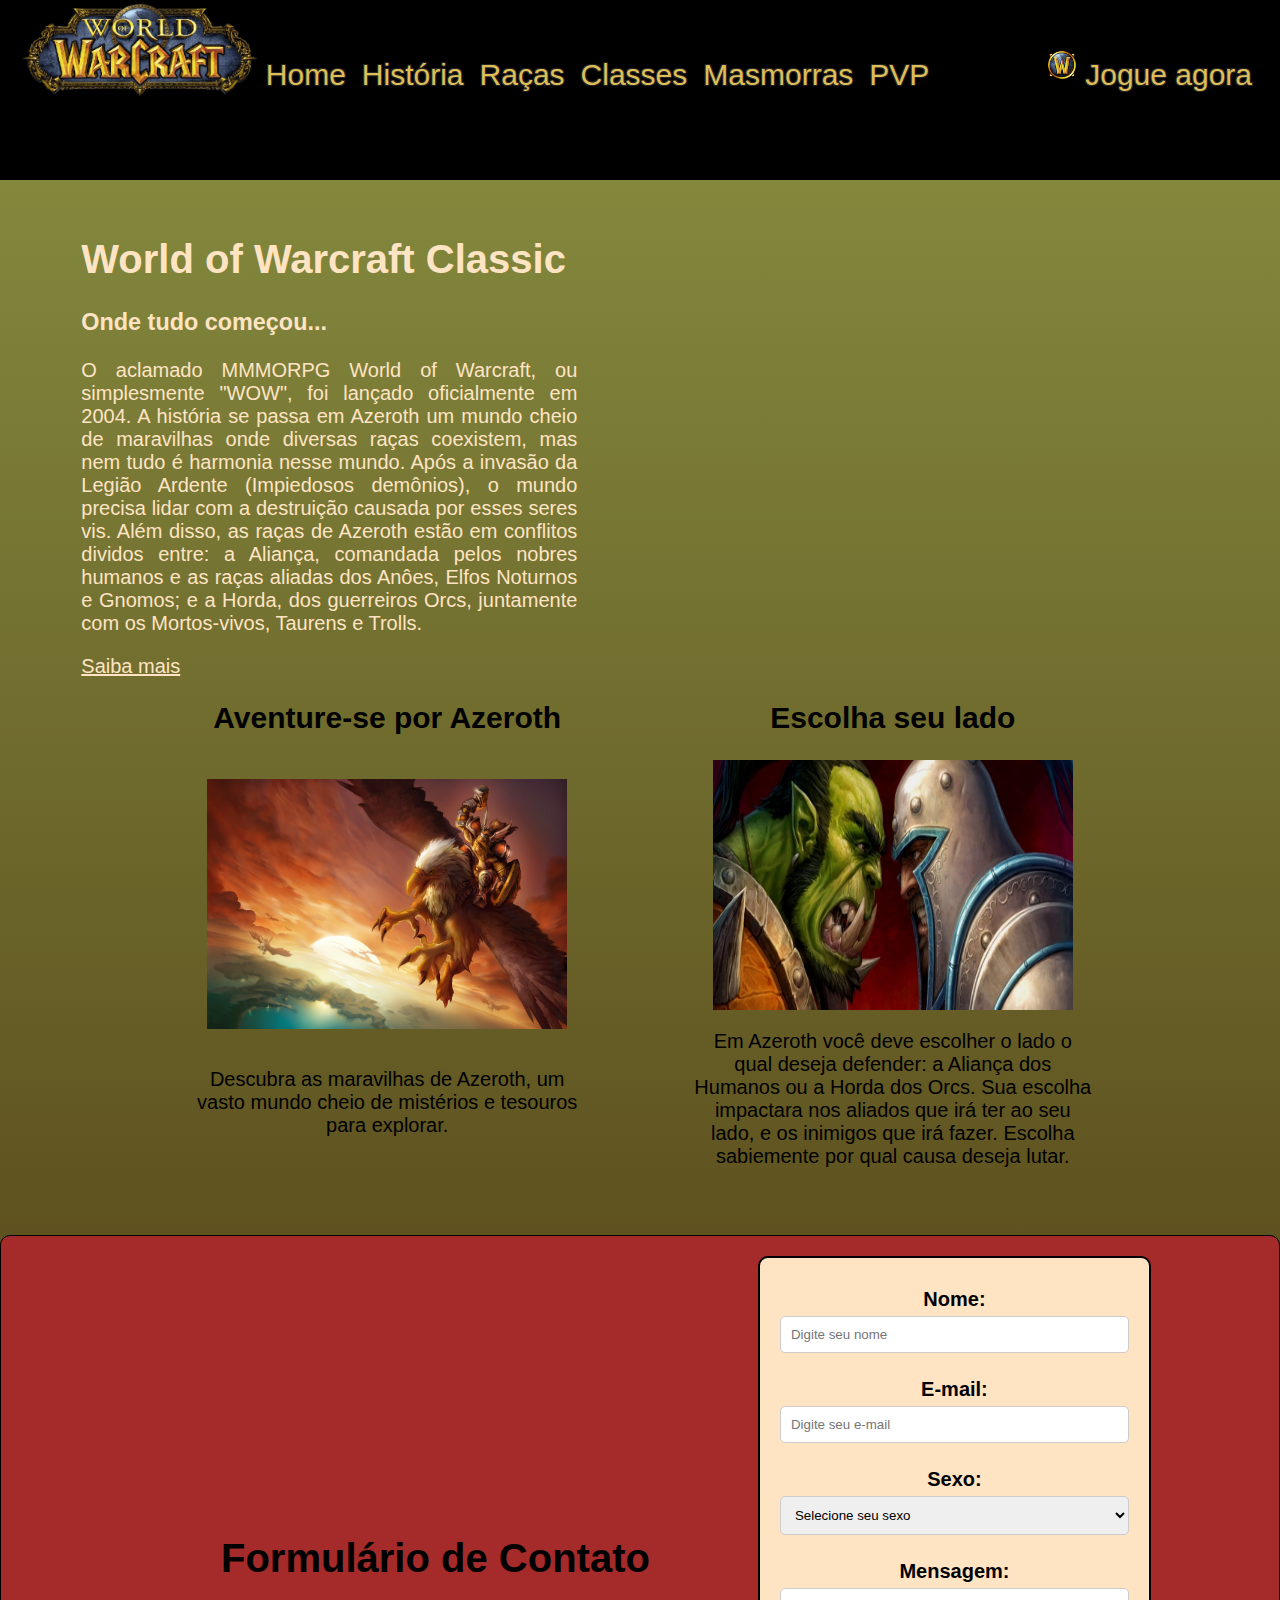
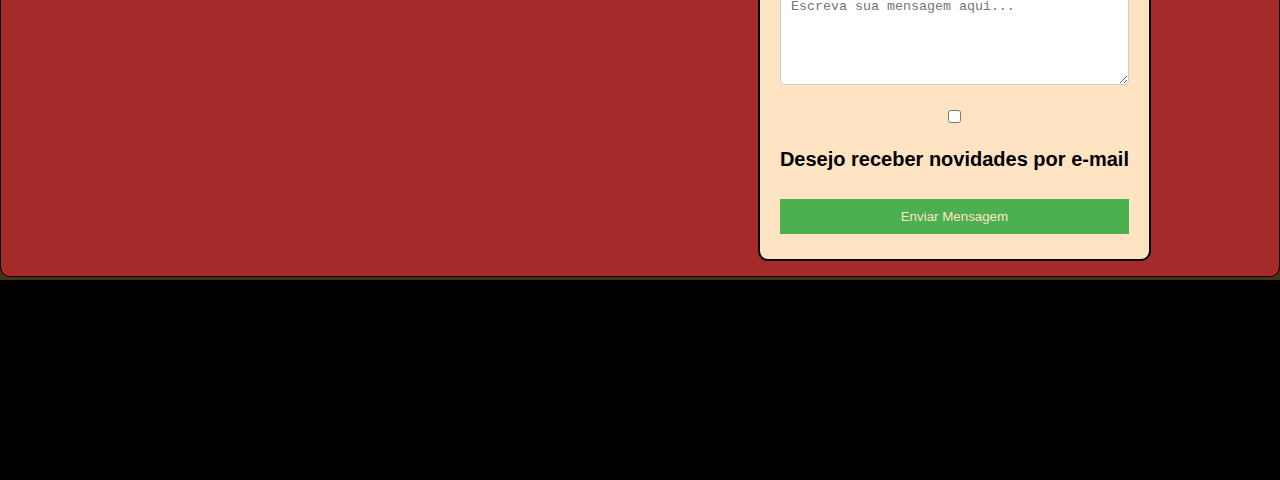
==== index.html @ aa86411c "Merge 74359c9a7a1cb1c95c81980e7edcfb5355a2a351 into 4a9527f2758faa04fa6d62b060ab9dfa653b3f22" ====
<!DOCTYPE html>
<html lang="pt-br">
  <head>
    <meta charset="UTF-8" />
    <meta name="viewport" content="width=device-width, initial-scale=1.0" />
    <link rel="stylesheet" href="./CSS/estilos.css" />

    <link
      rel="shortcut icon"
      href="https://encrypted-tbn0.gstatic.com/images?q=tbn:ANd9GcTQRBLBAiBrouCPfHCtT3oeLuAStxVxVNGHFw&s"
      type="image/pnj"
    />

    <title>Wow Classic Infos</title>
  </head>

  <body>
    <header id="header">
      <nav>
        <div id="logo">
          <img src="./img/logowow.png" alt="Logo lol" />
        </div>

        <div id="menu">
          <a href="index.html" class="menu_atual">Home</a>
          <a href="historia.html">História</a>
          <a href="racas.html">Raças</a>
          <a href="classes.html">Classes</a>
          <a href="masmorras.html">Masmorras</a>
          <a href="pvp.html">PVP</a>
        </div>

        <div id="link_jogo">
          <img src="./img/icone-wow.png" alt="Logo Classic" />
          <a href="https://wowclassic.blizzard.com/pt-br/" target="blank"
            >Jogue agora</a
          >
        </div>
        <div>
          <button id="btnheader" onclick="mudarCor()">Cor do Header</button>
        </div>
      </nav>
    </header>

    <main id="index">
      <section id="topo">
        <div id="texto">
          <h1>World of Warcraft Classic</h1>

          <h3>Onde tudo começou...</h3>

          <p>
            O aclamado MMMORPG World of Warcraft, ou simplesmente "WOW", foi
            lançado oficialmente em 2004. A história se passa em Azeroth um
            mundo cheio de maravilhas onde diversas raças coexistem, mas nem
            tudo é harmonia nesse mundo. Após a invasão da Legião Ardente
            (Impiedosos demônios), o mundo precisa lidar com a destruição
            causada por esses seres vis. Além disso, as raças de Azeroth estão
            em conflitos dividos entre: a Aliança, comandada pelos nobres
            humanos e as raças aliadas dos Anôes, Elfos Noturnos e Gnomos; e a
            Horda, dos guerreiros Orcs, juntamente com os Mortos-vivos, Taurens
            e Trolls.
          </p>

          <a
            href="https://pt.wikipedia.org/wiki/World_of_Warcraft"
            target="_blank"
            >Saiba mais</a
          >
        </div>

        <article id="video_lancamento">
          <iframe
            width="560"
            height="315"
            src="https://www.youtube.com/embed/oQK8LqkoXbs?si=SQHfPfyYjUppkbMx"
            title="YouTube video player"
            frameborder="0"
            allow="accelerometer; autoplay; clipboard-write; encrypted-media; gyroscope; 
                picture-in-picture; web-share"
            referrerpolicy="strict-origin-when-cross-origin"
            allowfullscreen
          ></iframe>
        </article>
      </section>

      <section id="meio">
        <div type="box">
          <h2>Aventure-se por Azeroth</h2>
          <img src="img/grifo.jpg" alt="" />
          <p>
            Descubra as maravilhas de Azeroth, um vasto mundo cheio de mistérios
            e tesouros para explorar.
          </p>
        </div>

        <div>
          <h2>Escolha seu lado</h2>
          <img src="img/escolha.jpg" alt="Escolha seu lado" />
          <p>
            Em Azeroth você deve escolher o lado o qual deseja defender: a
            Aliança dos Humanos ou a Horda dos Orcs. Sua escolha impactara nos
            aliados que irá ter ao seu lado, e os inimigos que irá fazer.
            Escolha sabiemente por qual causa deseja lutar.
          </p>
        </div>

        <div>
          <h2>Jogue agora</h2>
          <img src="img/zg.jpg" alt="" />
          <p>
            Comece agora mesmo sua aventura em World of Warcraft Classic, e
            conquiste o mundo de Azeroth!
            <a href="https://wowclassic.blizzard.com/pt-br/" target="_blank">
              Jogue agora!</a
            >
          </p>
        </div>
      </section>

      <section id="base">
        <h1>Formulário de Contato</h1>
        <form id="formulario" onsubmit="mostrarDados(event)">
          <label for="nome">Nome:</label>
          <input
            type="text"
            id="nome"
            name="nome"
            placeholder="Digite seu nome"
            required
          />

          <label for="email">E-mail:</label>
          <input
            type="email"
            id="email"
            name="email"
            placeholder="Digite seu e-mail"
            required
          />

          <label for="sexo">Sexo:</label>
          <select id="sexo" name="sexo" required>
            <option value="">Selecione seu sexo</option>
            <option value="Masculino">Masculino</option>
            <option value="Feminino">Feminino</option>
            <option value="Outro">Outro</option>
          </select>

          <label for="mensagem">Mensagem:</label>
          <textarea
            id="mensagem"
            name="mensagem"
            rows="5"
            placeholder="Escreva sua mensagem aqui..."
            required
          ></textarea>

          <input type="checkbox" id="novidades" name="novidades" />

          <label for="novidades">Desejo receber novidades por e-mail</label>
          <br />
          <button id="btnform" type="submit">Enviar Mensagem</button>
        </form>
      </section>
    </main>

    <footer></footer>

    <script src="js/codigo.js"></script>
  </body>
</html>
---- CSS/estilos.css ----
html,
body {
  display: flex;
  justify-content: space-evenly;
  flex-wrap: wrap;
  font-size: 20px;
  font-family: Arial, Helvetica, sans-serif;
  background-color: gray;
  width: 100%;
  height: 100%;
  margin: 0;
  padding: 0;
  text-align: center;
}

header {
  display: flex;
  justify-content: space-around;
  width: 100%;
  height: 180px;
  background-color: #000000;
  margin: 0;
}

nav {
  display: flex;
  justify-content: space-around;
  flex-wrap: wrap;
}

nav div {
  display: flex;
  justify-content: space-around;
  flex-wrap: wrap;
  width: 10%;
  height: 100%;
}

#logo img {
  width: auto;
  height: 100px;
  margin-right: 250px;
}

#menu,
#link_jogo {
  width: auto;
  height: 100%;
  margin-top: 50px;
  font-size: 30px;
  margin-left: 70px;
}

#menu a,
#link_jogo a {
  margin: 8px;
  text-decoration: none;
  color: #ddbe58;
  text-shadow: 1px 1px 0px #252323, -1px -1px 0px #252323, 1px -1px 0px #252323,
    -1px 1px 0px #252323;
}

#menu a:hover,
#link_jogo a:hover {
  color: rgb(134, 134, 30);
  text-decoration: underline;
}

#link_jogo img {
  width: 30px;
  height: 30px;
}

#btnheader {
  width: 100px;
  height: 100px;
  padding: 10px;
  margin-top: 20px;
  margin-left: 50px;
  background-color: #4caf50;
  color: bisque;
  border: none;
  cursor: pointer;
}

#btnheader:hover {
  background-color: #4caf50;
}

main {
  width: 100%;
  height: 2500px;
  display: flex;
  justify-content: space-between;
  flex-wrap: wrap;
  background-image: linear-gradient(to top, rgb(72, 49, 14), rgb(131, 136, 61));
}

#index {
  height: 1700px;
}

main section {
  display: flex;
  justify-content: space-evenly;
  flex-wrap: wrap;
}

main #topo {
  width: auto;
  height: 400px;
  color: bisque;
  padding: 20px;
}

#topo article {
  padding-top: 50px;
}

#texto {
  width: 40%;
  height: 80%;
  margin-top: 10px;
  text-align: justify;
}

#texto a:hover {
  background-color: black;
  color: rgb(134, 134, 30);
}

#texto a {
  color: bisque;
}

#meio {
  display: block;
  width: 100%;
  height: 600px;
  margin: 0;
}

#meio div {
  display: inline-flex;
  justify-content: space-around;
  flex-wrap: wrap;
  width: 400px;
  height: 500px;
  /* background-color: blue; */
  margin: 20px;
  padding: 30px;
}

#meio a {
  color: black;
  text-decoration: none;
}

#meio a:hover {
  color: #86861e;
  text-decoration: underline;
}

#meio img {
  width: 90%;
  height: 50%;
}

#base {
  width: 100%;
  height: 600px;
  background-color: brown;
  margin: auto;
  padding: 20px;
  border: 1px solid black;
  border-radius: 10px;
}

#base h1 {
  margin-top: 280px;
  margin-left: 200px;
}

form {
  max-width: 400px;
  margin: auto;
  padding: 20px;
  border: 2px solid black;
  border-radius: 10px;
  background-color: bisque;
}
label {
  display: block;
  margin-top: 10px;
  font-weight: bold;
}
input,
select,
textarea {
  width: 100%;
  padding: 10px;
  margin: 10px 0;
  margin-top: 5px;
  margin-bottom: 15px;
  box-sizing: border-box;
  border: 1px solid #ccc;
  border-radius: 5px;
}

#btnform {
  width: 100%;
  padding: 10px;
  margin: 10px 0;
  margin-top: 5px;
  margin-bottom: 5px;
  background-color: #4caf50;
  color: bisque;
  border: none;
  cursor: pointer;
}
#btnform:hover {
  background-color: #45a049;
}

footer {
  width: 100%;
  height: 200px;
  background-color: black;
}

#historia {
  height: 2650px;
}

#historia div {
  width: 40%;
  height: 90%;
  border: 1px;
  border-color: rgb(0, 0, 0);
}
#historia div img {
  width: 100%;
  height: 100%;
}

#azeroth,
#portal,
#legiao,
#faccoesAlianca,
#faccoesHorda {
  width: 100%;
  height: 500px;
  padding-top: 30px;
}

#azeroth {
  background-color: aquamarine;
}

#portal {
  background-color: chocolate;
}

#orcs {
  background-color: darkgreen;
}

#faccoesAlianca {
  background-color: darkslategray;
}

#faccoesHorda {
  background-color: brown;
}

#racas {
  height: 3300px;
  display: flex;
  justify-content: space-around;
  flex-wrap: wrap;
}

#racas div img {
  width: 80%;
  height: 40%;
}

#aliTitulo {
  display: flex;
  justify-content: space-around;
  width: 100%;
  background-color: rgb(43, 43, 167);
  margin: 0;
}

#hordTitulo {
  display: flex;
  justify-content: space-around;
  width: 100%;
  background-color: brown;
  margin: 0;
}

#alianca,
#horda {
  width: 100%;
  height: 25%;
}

#alianca {
  background-color: blue;
}

#horda {
  background-color: red;
}

#racas div {
  width: 40%;
  height: 100%;
}

#classes {
  height: 3500px;
}

#guer,
#cac,
#pal,
#sacer,
#bruxo {
  width: 100%;
  height: 650px;
}

#classes div {
  width: 40%;
  height: 600px;
}

#classes div img {
  width: 80%;
  height: 60%;
}

#masmorras {
  height: 1800px;
}

#introducao {
  padding-top: 30px;
}

#introducao,
#raid {
  width: 100%;
  height: 400px;
}

#party {
  width: 100%;
  height: 700px;
}

#introducao div {
  width: 40%;
  height: 90%;
  border: 1px;
  border-color: rgb(0, 0, 0);
}

#introducao div img {
  width: 100%;
  height: 100%;
}

#composicao {
  margin: 30px;
}

#party div {
  width: 30%;
  height: 500px;
}

#party div img {
  width: 80%;
  height: 60%;
}

#raid div {
  width: 40%;
  height: 90%;
  border: 1px;
  border-color: rgb(0, 0, 0);
}

#raid div img {
  width: 100%;
  height: 100%;
}

#pvp {
  height: 2800px;
}

#reinos,
#worldpvp,
#bgs,
#ranks {
  width: 100%;
}

#reinos {
  height: 600px;
  background-color: blueviolet;
}

#woldpvp {
  height: 300px;
  background-color: brown;
}

#bgs {
  height: 700px;
  background-color: coral;
}

#ranks {
  height: 600px;
  background-color: darkolivegreen;
}

#reinos div {
  width: 40%;
  height: 500px;
}

#worldpvp div {
  width: 40%;
  height: 500px;
}

#bgTitulo {
  margin: 30px;
  background-color: aquamarine;
}

#bgDescricao {
  margin-left: 20px;
  margin-bottom: 30px;
}

#bgs div {
  width: 30%;
  height: 400px;
}

#ranks table {
  margin-bottom: 50px;
  table-layout: fixed;
}

#ranks td {
  text-align: center;
  border: 1px solid black;
  background-color: rgb(136, 155, 155);
}

#ranks th {
  border: 1px solid black;
  background-color: rgb(67, 67, 50);
}

/*@media (max-width: 500px) {
  body {
    flex-direction: column;
  }
  div {
    width: 100%;
    height: 400px;
    margin: 10px;
  }
}

@media (min-width: 800px) {
  div {
    width: 45%;
    height: 300px;
    margin: 2% auto;
  }
}

@media (min-width: 1200px) {
  div {
    width: 22%;
    height: 300px;
  }
}
*/
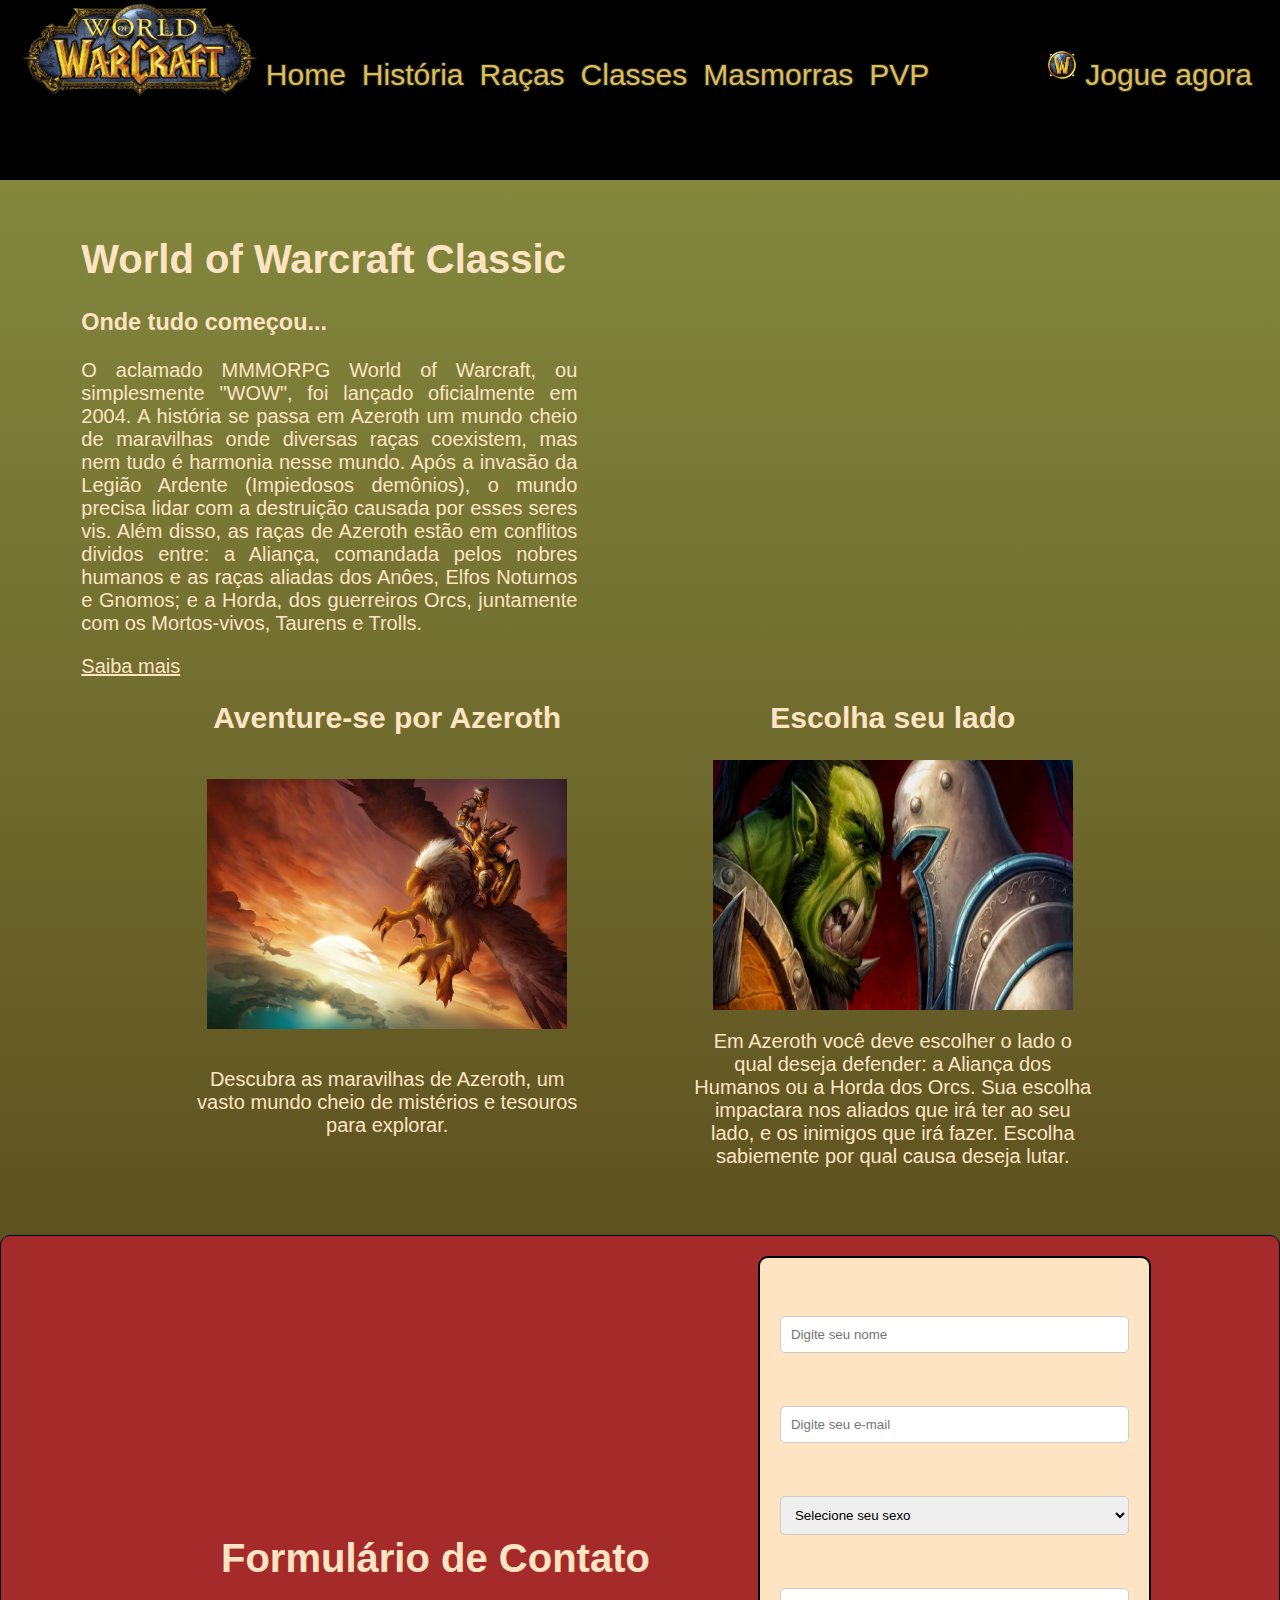
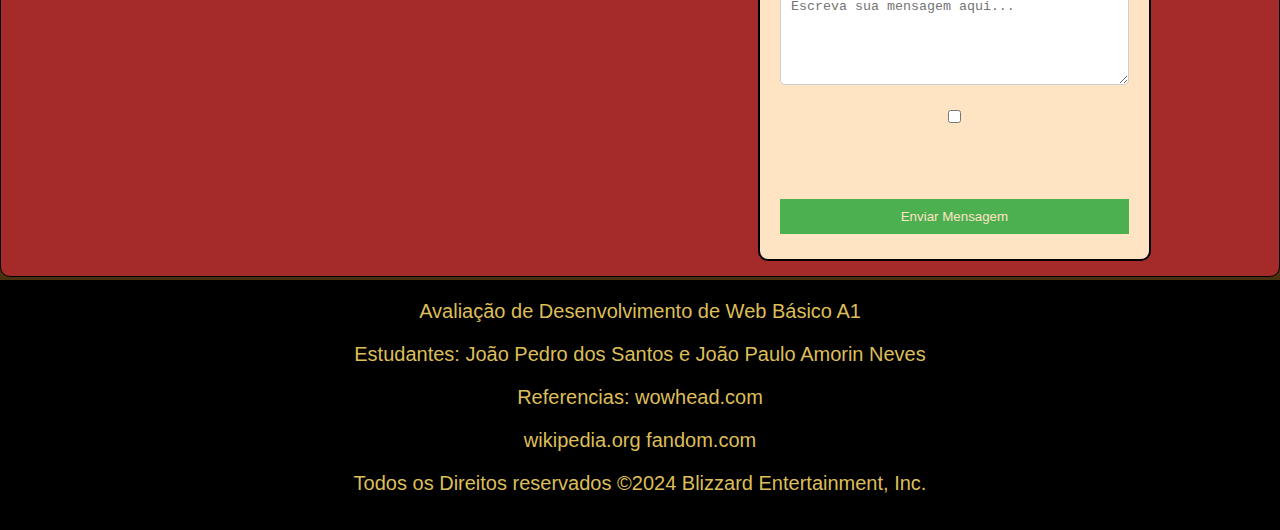
==== commit 0f0a911e: "Add files via upload" ====
--- a/index.html
+++ b/index.html
@@ -165,7 +165,15 @@
       </section>
     </main>
 
-    <footer></footer>
+    <footer>
+      <p>Avaliação de Desenvolvimento de Web Básico A1</p>
+      <p>Estudantes: João Pedro dos Santos e João Paulo Amorin Neves</p>
+      <p>Referencias: <a href="https://www.wowhead.com/classic" target="_blank">wowhead.com</a></p>
+      <p><a href="https://en.wikipedia.org/wiki/World_of_Warcraft_Classic" target="_blank">wikipedia.org</a>  
+        <a href="https://wowwiki-archive.fandom.com/wiki/World_of_Warcraft" target="_blank">fandom.com</a></p>
+      <p>Todos os Direitos reservados ©2024 Blizzard Entertainment, Inc.</p>
+
+    </footer>
 
     <script src="js/codigo.js"></script>
   </body>
--- a/CSS/estilos.css
+++ b/CSS/estilos.css
@@ -11,6 +11,7 @@
   margin: 0;
   padding: 0;
   text-align: center;
+  color: bisque;
 }
 
 header {
@@ -138,6 +139,7 @@
   width: 100%;
   height: 600px;
   margin: 0;
+  color: bisque;
 }
 
 #meio div {
@@ -152,13 +154,14 @@
 }
 
 #meio a {
-  color: black;
+  color: bisque;
   text-decoration: none;
 }
 
 #meio a:hover {
   color: #86861e;
   text-decoration: underline;
+  background-color: black;
 }
 
 #meio img {
@@ -224,8 +227,19 @@
 
 footer {
   width: 100%;
-  height: 200px;
+  height: 250px;
   background-color: black;
+  color: #ddbe58;
+}
+
+footer a{
+  text-decoration: none;
+  color: #ddbe58;
+}
+
+footer a:hover{
+  text-decoration: underline;
+  color: rgb(134, 134, 30);
 }
 
 #historia {
@@ -241,6 +255,15 @@
 #historia div img {
   width: 100%;
   height: 100%;
+}
+
+#historia a:hover {
+  background-color: black;
+  color: rgb(134, 134, 30);
+}
+
+#historia a {
+  color: bisque;
 }
 
 #azeroth,
@@ -254,7 +277,7 @@
 }
 
 #azeroth {
-  background-color: aquamarine;
+  background-color: rgb(20, 101, 74);
 }
 
 #portal {
@@ -274,7 +297,7 @@
 }
 
 #racas {
-  height: 3300px;
+  height: 3500px;
   display: flex;
   justify-content: space-around;
   flex-wrap: wrap;
@@ -317,11 +340,14 @@
 
 #racas div {
   width: 40%;
-  height: 100%;
+  height: 90%;
+  background-color: #4e3e0c;
+  border-style: dashed;
 }
 
 #classes {
   height: 3500px;
+  color: bisque;
 }
 
 #guer,
@@ -349,6 +375,7 @@
 
 #introducao {
   padding-top: 30px;
+  background-color: coral;
 }
 
 #introducao,
@@ -388,6 +415,14 @@
   height: 60%;
 }
 
+#raid{
+  width: 100%;
+  margin: 0;
+  padding: 0;
+  background-color: #45a049;
+
+}
+
 #raid div {
   width: 40%;
   height: 90%;
@@ -398,10 +433,11 @@
 #raid div img {
   width: 100%;
   height: 100%;
+  margin-top: 20px;
 }
 
 #pvp {
-  height: 2800px;
+  height: 2600px;
 }
 
 #reinos,
@@ -409,16 +445,19 @@
 #bgs,
 #ranks {
   width: 100%;
+  height: 100%;
 }
 
 #reinos {
-  height: 600px;
+  height: 700px;
+  margin: 0;
   background-color: blueviolet;
 }
 
-#woldpvp {
-  height: 300px;
-  background-color: brown;
+#worldpvp {
+  height: 350px;
+  margin: 0;
+  background-color: rgb(241, 2, 2);
 }
 
 #bgs {
@@ -441,19 +480,49 @@
   height: 500px;
 }
 
+#worldpvp div img{
+  width: 60%;
+  height: 60%;
+  margin-top: 25px;
+}
+
+#reinos div img{
+  width: 70%;
+  height: 70%;
+}
+
 #bgTitulo {
-  margin: 30px;
-  background-color: aquamarine;
+  width: 100%;
+  height: 6%;
+  display: flex;
+  justify-content: center;
+  flex-wrap: inherit;
+  padding-bottom: 20px;
+  background-color: rgb(77, 14, 97);
 }
 
 #bgDescricao {
   margin-left: 20px;
-  margin-bottom: 30px;
+  margin: 30px;
+  margin-top: 0;
+  background-color: rgb(77, 14, 97);
 }
 
 #bgs div {
   width: 30%;
   height: 400px;
+}
+
+#bgs div img{
+  width: 80%;
+  height: 80%;
+}
+
+#rankTitulo {
+  width: 100%;
+  display: flex;
+  justify-content: center;
+  flex-wrap: inherit;
 }
 
 #ranks table {
@@ -472,7 +541,7 @@
   background-color: rgb(67, 67, 50);
 }
 
-/*@media (max-width: 500px) {
+/* @media (max-width: 500px) {
   body {
     flex-direction: column;
   }
@@ -496,5 +565,4 @@
     width: 22%;
     height: 300px;
   }
-}
-*/+} */
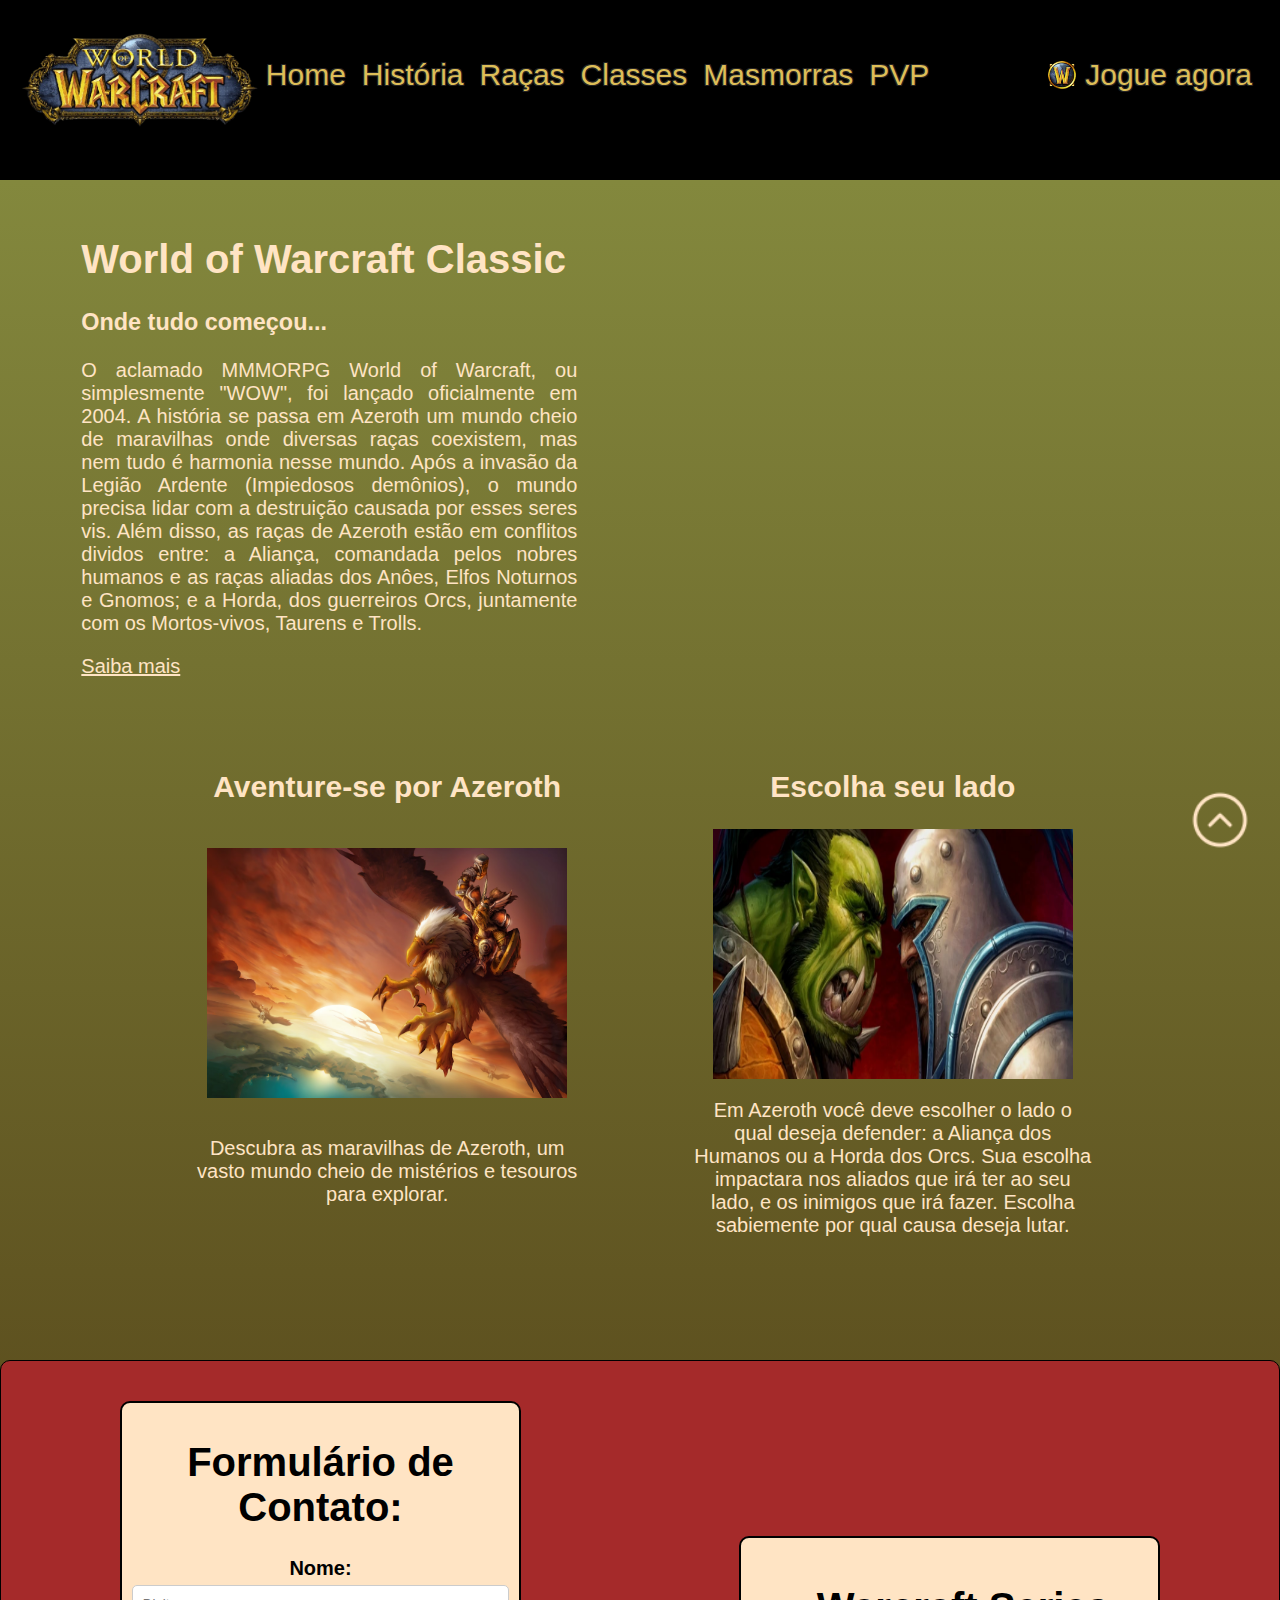
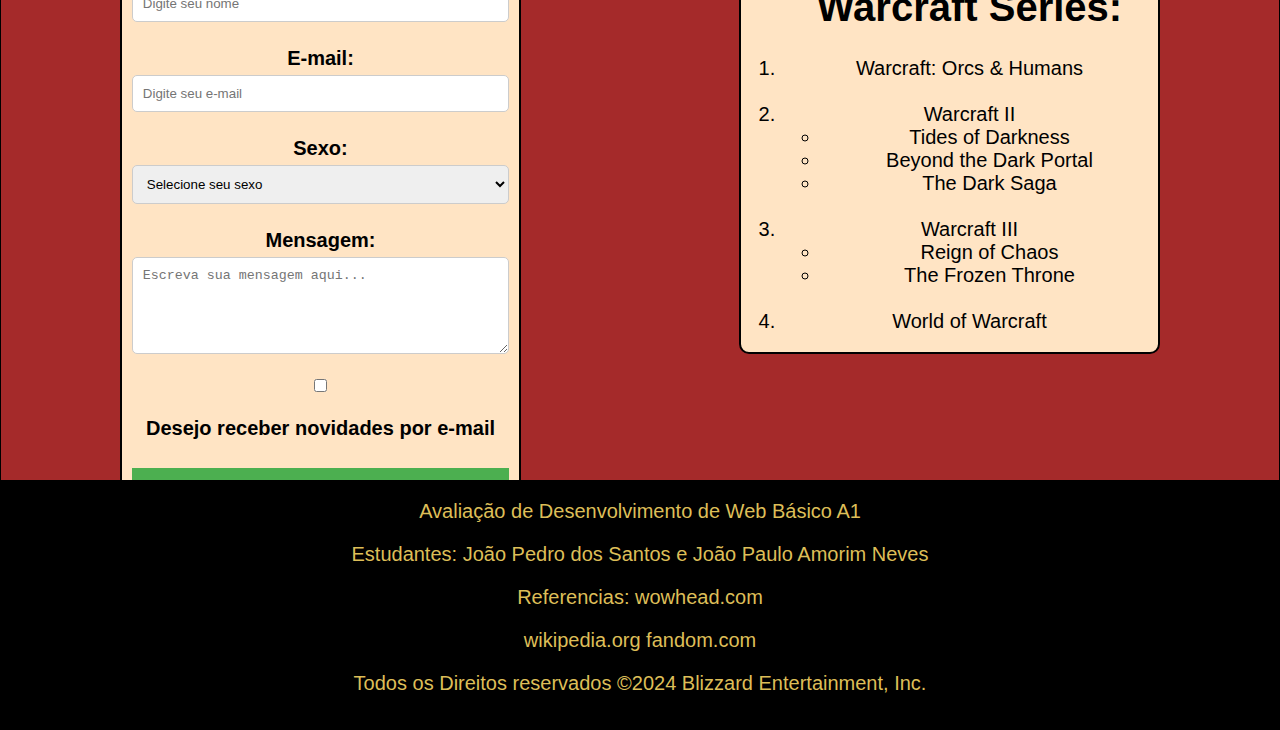
==== commit c5b0fc25: "Add files via upload" ====
--- a/index.html
+++ b/index.html
@@ -119,8 +119,9 @@
       </section>
 
       <section id="base">
-        <h1>Formulário de Contato</h1>
+
         <form id="formulario" onsubmit="mostrarDados(event)">
+          <h1>Formulário de Contato:</h1>
           <label for="nome">Nome:</label>
           <input
             type="text"
@@ -162,18 +163,66 @@
           <br />
           <button id="btnform" type="submit">Enviar Mensagem</button>
         </form>
+
+
+        <ol id="lista">
+          <h1>Warcraft Series:</h1>
+          <li>Warcraft: Orcs & Humans</li>
+          <br />
+          <li>
+            Warcraft II
+            <ul>
+              <li>Tides of Darkness</li>
+              <li>Beyond the Dark Portal</li>
+              <li>The Dark Saga</li>
+            </ul>
+          </li>
+          <br />
+          <li>
+            Warcraft III
+            <ul>
+              <li>Reign of Chaos</li>
+              <li>The Frozen Throne</li>
+            </ul>
+          </li>
+          <br />
+          <li>World of Warcraft</li>
+        </ol>
       </section>
     </main>
 
-    <footer>
+    <footer id="footer">
       <p>Avaliação de Desenvolvimento de Web Básico A1</p>
-      <p>Estudantes: João Pedro dos Santos e João Paulo Amorin Neves</p>
-      <p>Referencias: <a href="https://www.wowhead.com/classic" target="_blank">wowhead.com</a></p>
-      <p><a href="https://en.wikipedia.org/wiki/World_of_Warcraft_Classic" target="_blank">wikipedia.org</a>  
-        <a href="https://wowwiki-archive.fandom.com/wiki/World_of_Warcraft" target="_blank">fandom.com</a></p>
+      <p>Estudantes: João Pedro dos Santos e João Paulo Amorim Neves</p>
+      <p>
+        Referencias:
+        <a href="https://www.wowhead.com/classic" target="_blank"
+          >wowhead.com</a
+        >
+      </p>
+      <p>
+        <a
+          href="https://en.wikipedia.org/wiki/World_of_Warcraft_Classic"
+          target="_blank"
+          >wikipedia.org</a
+        >
+        <a
+          href="https://wowwiki-archive.fandom.com/wiki/World_of_Warcraft"
+          target="_blank"
+          >fandom.com</a
+        >
+      </p>
       <p>Todos os Direitos reservados ©2024 Blizzard Entertainment, Inc.</p>
-
     </footer>
+
+    <a href="#header">
+      <img
+        id="icontopo"
+        src="./img/circle-chevron-up.png"
+        alt="voltar ao topo"
+        title="voltar ao topo"
+      />
+    </a>
 
     <script src="js/codigo.js"></script>
   </body>
--- a/CSS/estilos.css
+++ b/CSS/estilos.css
@@ -11,7 +11,7 @@
   margin: 0;
   padding: 0;
   text-align: center;
-  color: bisque;
+  color: rgb(255, 228, 196);
 }
 
 header {
@@ -41,6 +41,7 @@
   width: auto;
   height: 100px;
   margin-right: 250px;
+  margin-top: 30px;
 }
 
 #menu,
@@ -70,6 +71,7 @@
 #link_jogo img {
   width: 30px;
   height: 30px;
+  margin-top: 10px;
 }
 
 #btnheader {
@@ -90,7 +92,7 @@
 
 main {
   width: 100%;
-  height: 2500px;
+  height: 200px;
   display: flex;
   justify-content: space-between;
   flex-wrap: wrap;
@@ -98,7 +100,7 @@
 }
 
 #index {
-  height: 1700px;
+  height: 1900px;
 }
 
 main section {
@@ -109,7 +111,7 @@
 
 main #topo {
   width: auto;
-  height: 400px;
+  height: 25%;
   color: bisque;
   padding: 20px;
 }
@@ -137,7 +139,7 @@
 #meio {
   display: block;
   width: 100%;
-  height: 600px;
+  height: 35%;
   margin: 0;
   color: bisque;
 }
@@ -171,26 +173,40 @@
 
 #base {
   width: 100%;
-  height: 600px;
+  height: auto ;
   background-color: brown;
-  margin: auto;
-  padding: 20px;
+  padding: 10px;
   border: 1px solid black;
   border-radius: 10px;
+  display: inline-flex;
 }
 
 #base h1 {
-  margin-top: 280px;
-  margin-left: 200px;
-}
-
-form {
-  max-width: 400px;
+  display: flex;
+  justify-content: center;
+  align-items: center;
+}
+
+#lista {
+  width: 30%;
+  height: 50%;
   margin: auto;
-  padding: 20px;
+  padding-top: 20px;
+  padding-bottom: 20px;
   border: 2px solid black;
   border-radius: 10px;
   background-color: bisque;
+  color: #000000;
+}
+form {
+  width: 30%;
+  margin: auto;
+  margin-top: 30px;
+  padding: 10px;
+  border: 2px solid black;
+  border-radius: 10px;
+  background-color: bisque;
+  color: #000000;
 }
 label {
   display: block;
@@ -217,7 +233,7 @@
   margin-top: 5px;
   margin-bottom: 5px;
   background-color: #4caf50;
-  color: bisque;
+  color: rgb(0, 0, 0);
   border: none;
   cursor: pointer;
 }
@@ -232,12 +248,12 @@
   color: #ddbe58;
 }
 
-footer a{
+footer a {
   text-decoration: none;
   color: #ddbe58;
 }
 
-footer a:hover{
+footer a:hover {
   text-decoration: underline;
   color: rgb(134, 134, 30);
 }
@@ -297,7 +313,7 @@
 }
 
 #racas {
-  height: 3500px;
+  height: 3600px;
   display: flex;
   justify-content: space-around;
   flex-wrap: wrap;
@@ -342,7 +358,6 @@
   width: 40%;
   height: 90%;
   background-color: #4e3e0c;
-  border-style: dashed;
 }
 
 #classes {
@@ -415,12 +430,11 @@
   height: 60%;
 }
 
-#raid{
+#raid {
   width: 100%;
   margin: 0;
   padding: 0;
   background-color: #45a049;
-
 }
 
 #raid div {
@@ -480,13 +494,13 @@
   height: 500px;
 }
 
-#worldpvp div img{
+#worldpvp div img {
   width: 60%;
   height: 60%;
   margin-top: 25px;
 }
 
-#reinos div img{
+#reinos div img {
   width: 70%;
   height: 70%;
 }
@@ -513,7 +527,7 @@
   height: 400px;
 }
 
-#bgs div img{
+#bgs div img {
   width: 80%;
   height: 80%;
 }
@@ -541,28 +555,91 @@
   background-color: rgb(67, 67, 50);
 }
 
-/* @media (max-width: 500px) {
+#icontopo {
+  width: 60px;
+  position: fixed;
+  bottom: 50px;
+  right: 30px;
+}
+
+@media (max-width: 500px) {
+  header {
+    width: 100%;
+    height: 350px;
+    font-size: 20px;
+    text-align: center;
+    flex-direction: column;
+  }
+
   body {
+    width: 500px;
+  }
+
+  #logo img {
+    width: 150px;
+    height: 60px;
+    margin-left: 65px;
+  }
+
+  #menu {
+    display: flex;
     flex-direction: column;
-  }
-  div {
-    width: 100%;
-    height: 400px;
-    margin: 10px;
-  }
-}
-
-@media (min-width: 800px) {
-  div {
-    width: 45%;
-    height: 300px;
-    margin: 2% auto;
-  }
-}
-
-@media (min-width: 1200px) {
-  div {
-    width: 22%;
-    height: 300px;
-  }
-} */
+    align-items: center;
+    height: auto;
+    font-size: 15px;
+    margin-top: 100px;
+    margin-left: 10px;
+  }
+
+  #link_jogo {
+    flex-direction: column;
+    width: 100px;
+    height: 20px;
+    font-size: 15px;
+    display: flex;
+    margin-left: 50px;
+    margin-top: 200px;
+  }
+
+  #btnheader {
+    width: 80px;
+    height: 60px;
+    margin-top: 120px;
+    margin-left: -200px;
+  }
+
+  #index {
+    height: 2600px;
+    gap: 20px;
+    font-size: 15px;
+  }
+
+  #video_lancamento {
+    margin-top: 180px;
+  }
+
+  #meio {
+    flex-direction: column;
+    height: 500px;
+    font-size: 15px;
+    margin-top: 400px;
+    padding: 10px;
+    margin-bottom: 10px;
+  }
+
+  #base {
+    height: 1500px;
+    margin-top: 1180px;
+  }
+
+  #historia,
+  #alianca {
+    font-size: 15px;
+  }
+
+  #footer {
+    height: auto;
+    padding: 10px 0;
+    margin-top: 1500px;
+  }
+}
